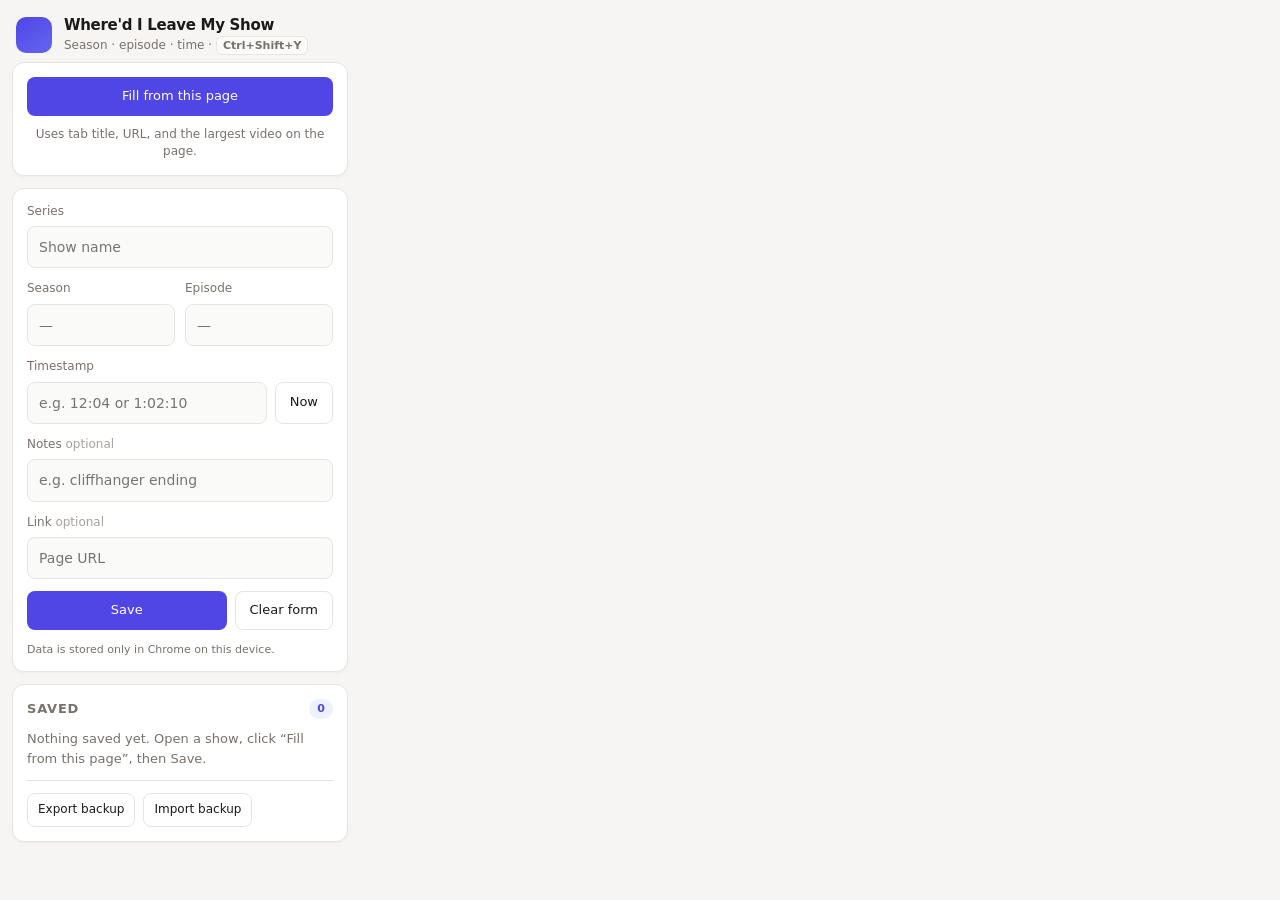
==== popup.html @ b23d99c8 "Initial commit" ====
<!DOCTYPE html>
<html lang="en">
  <head>
    <meta charset="UTF-8" />
    <meta name="viewport" content="width=device-width, initial-scale=1" />
    <title>Where'd I Leave My Show</title>
    <link rel="stylesheet" href="popup.css" />
  </head>
  <body>
    <p class="toast" role="status" id="status" aria-live="polite" hidden></p>
    <header class="top">
      <div class="brand">
        <span class="brand-mark" aria-hidden="true"></span>
        <div>
          <h1 class="app-title">Where'd I Leave My Show</h1>
          <p class="tagline">Season · episode · time · <kbd class="kbd-hint" id="kbdHint" title="Open this popup">…</kbd></p>
        </div>
      </div>
    </header>

    <section class="panel capture" aria-label="Capture from this tab">
      <button type="button" class="btn primary" id="btnCapture">Fill from this page</button>
      <p class="hint" id="captureHint">Uses tab title, URL, and the largest video on the page.</p>
    </section>

    <form class="panel form" id="form" autocomplete="off">
      <p class="editing-banner" id="editingBanner" hidden>Editing saved entry — save to update.</p>
      <label class="field">
        <span>Series</span>
        <input type="text" id="title" name="title" placeholder="Show name" required />
      </label>
      <div class="row">
        <label class="field small">
          <span>Season</span>
          <input type="number" id="season" name="season" min="0" step="1" placeholder="—" />
        </label>
        <label class="field small">
          <span>Episode</span>
          <input type="number" id="episode" name="episode" min="0" step="1" placeholder="—" />
        </label>
      </div>
      <label class="field">
        <span>Timestamp</span>
        <div class="ts-row">
          <input type="text" id="timestamp" name="timestamp" placeholder="e.g. 12:04 or 1:02:10" inputmode="numeric" />
          <button type="button" class="btn ghost" id="btnNow" title="Use time from video on this page">Now</button>
        </div>
      </label>
      <label class="field">
        <span>Notes <span class="optional">optional</span></span>
        <input type="text" id="notes" name="notes" placeholder="e.g. cliffhanger ending" />
      </label>
      <label class="field">
        <span>Link <span class="optional">optional</span></span>
        <input type="url" id="url" name="url" placeholder="Page URL" />
      </label>
      <div class="actions">
        <button type="submit" class="btn primary" id="btnSave">Save</button>
        <button type="button" class="btn ghost" id="btnClear">Clear form</button>
      </div>
      <p class="privacy-note">Data is stored only in Chrome on this device.</p>
      <input type="hidden" id="editId" value="" />
    </form>

    <section class="panel list-wrap" aria-label="Saved shows">
      <div class="list-head">
        <h2>Saved</h2>
        <span class="badge" id="count">0</span>
      </div>
      <ul class="list" id="list"></ul>
      <p class="empty" id="empty">Nothing saved yet. Open a show, click “Fill from this page”, then Save.</p>
      <div class="backup-row">
        <button type="button" class="btn ghost small" id="btnExport">Export backup</button>
        <button type="button" class="btn ghost small" id="btnImport">Import backup</button>
        <input type="file" id="importFile" accept="application/json,.json" hidden />
      </div>
    </section>

    <script src="popup.js"></script>
  </body>
</html>
---- popup.css ----
:root {
  --bg: #f6f5f3;
  --surface: #ffffff;
  --text: #1c1917;
  --muted: #78716c;
  --line: #e7e5e4;
  --accent: #4f46e5;
  --accent-soft: #eef2ff;
  --radius: 12px;
  --font: ui-sans-serif, system-ui, -apple-system, "Segoe UI", Roboto, "Helvetica Neue", Arial, sans-serif;
}

* {
  box-sizing: border-box;
}

.sr-only {
  position: absolute;
  width: 1px;
  height: 1px;
  padding: 0;
  margin: -1px;
  overflow: hidden;
  clip: rect(0, 0, 0, 0);
  white-space: nowrap;
  border: 0;
}

.toast {
  margin: 0 12px 0;
  padding: 8px 12px;
  font-size: 12px;
  line-height: 1.35;
  color: #3730a3;
  background: var(--accent-soft);
  border-radius: var(--radius);
  border: 1px solid #c7d2fe;
}

.toast[hidden] {
  display: none;
}

.kbd-hint {
  font-family: inherit;
  font-size: 11px;
  font-weight: 600;
  padding: 2px 6px;
  border-radius: 6px;
  border: 1px solid var(--line);
  background: #fafaf9;
  color: var(--muted);
}

body {
  margin: 0;
  width: 360px;
  min-height: 200px;
  font-family: var(--font);
  font-size: 14px;
  line-height: 1.45;
  color: var(--text);
  background: var(--bg);
}

.top {
  padding: 16px 16px 8px;
}

.brand {
  display: flex;
  align-items: center;
  gap: 12px;
}

.brand-mark {
  width: 36px;
  height: 36px;
  border-radius: 10px;
  background: linear-gradient(145deg, var(--accent), #6366f1);
  flex-shrink: 0;
}

h1,
.app-title {
  margin: 0;
  font-size: 15px;
  font-weight: 600;
  letter-spacing: -0.02em;
  line-height: 1.25;
  max-width: 18em;
}

.app-title {
  hyphens: auto;
}

.tagline {
  margin: 2px 0 0;
  font-size: 12px;
  color: var(--muted);
}

.panel {
  margin: 0 12px 12px;
  padding: 14px;
  background: var(--surface);
  border: 1px solid var(--line);
  border-radius: var(--radius);
  box-shadow: 0 1px 2px rgba(28, 25, 23, 0.04);
}

.capture {
  text-align: center;
}

.capture .btn {
  width: 100%;
}

.hint {
  margin: 10px 0 0;
  font-size: 12px;
  color: var(--muted);
}

.editing-banner {
  margin: 0 0 12px;
  padding: 8px 10px;
  font-size: 12px;
  color: var(--accent);
  background: var(--accent-soft);
  border-radius: 8px;
}

.form .field {
  display: block;
  margin-bottom: 12px;
}

.form .field > span {
  display: block;
  font-size: 12px;
  font-weight: 500;
  color: var(--muted);
  margin-bottom: 6px;
}

.optional {
  font-weight: 400;
  color: #a8a29e;
}

input[type="text"],
input[type="url"],
input[type="number"] {
  width: 100%;
  padding: 10px 11px;
  border: 1px solid var(--line);
  border-radius: 8px;
  font: inherit;
  color: var(--text);
  background: #fafaf9;
  transition: border-color 0.15s, background 0.15s;
}

input:focus {
  outline: none;
  border-color: var(--accent);
  background: var(--surface);
}

.row {
  display: grid;
  grid-template-columns: 1fr 1fr;
  gap: 10px;
}

.ts-row {
  display: flex;
  gap: 8px;
  align-items: stretch;
}

.ts-row input {
  flex: 1;
  min-width: 0;
}

.actions {
  display: flex;
  gap: 8px;
  margin-top: 4px;
}

.actions .btn.primary {
  flex: 1;
}

.btn {
  font: inherit;
  cursor: pointer;
  border-radius: 8px;
  border: 1px solid transparent;
  padding: 9px 14px;
  font-size: 13px;
  font-weight: 500;
  transition: background 0.15s, border-color 0.15s, color 0.15s;
}

.btn.primary {
  background: var(--accent);
  color: #fff;
}

.btn.primary:hover {
  background: #4338ca;
}

.btn.ghost {
  background: transparent;
  border-color: var(--line);
  color: var(--text);
}

.btn.ghost:hover {
  background: var(--bg);
}

.btn.danger {
  color: #b91c1c;
  border-color: #fecaca;
  background: #fff;
}

.btn.danger:hover {
  background: #fef2f2;
}

.btn.icon {
  padding: 6px 10px;
  font-size: 12px;
}

.btn.small {
  padding: 7px 10px;
  font-size: 12px;
}

.privacy-note {
  margin: 12px 0 0;
  font-size: 11px;
  color: var(--muted);
  line-height: 1.4;
}

.backup-row {
  display: flex;
  flex-wrap: wrap;
  gap: 8px;
  margin-top: 12px;
  padding-top: 12px;
  border-top: 1px solid var(--line);
}

.list-wrap h2 {
  margin: 0;
  font-size: 13px;
  font-weight: 600;
  color: var(--muted);
  text-transform: uppercase;
  letter-spacing: 0.06em;
}

.list-head {
  display: flex;
  align-items: center;
  justify-content: space-between;
  margin-bottom: 10px;
}

.badge {
  font-size: 11px;
  font-weight: 600;
  color: var(--accent);
  background: var(--accent-soft);
  padding: 2px 8px;
  border-radius: 999px;
}

.list {
  list-style: none;
  margin: 0;
  padding: 0;
  display: flex;
  flex-direction: column;
  gap: 8px;
}

.card {
  border: 1px solid var(--line);
  border-radius: 10px;
  padding: 10px 10px 8px;
  background: #fafaf9;
}

.card-title {
  font-weight: 600;
  font-size: 14px;
  margin: 0 0 4px;
  line-height: 1.3;
}

.card-meta {
  font-size: 12px;
  color: var(--muted);
  margin: 0 0 6px;
}

.card-notes {
  font-size: 12px;
  color: var(--text);
  margin: 0 0 8px;
  opacity: 0.9;
}

.card-actions {
  display: flex;
  flex-wrap: wrap;
  gap: 6px;
  align-items: center;
}

.card-actions a {
  font-size: 12px;
  color: var(--accent);
  text-decoration: none;
  font-weight: 500;
}

.card-actions a:hover {
  text-decoration: underline;
}

.empty {
  margin: 0;
  font-size: 13px;
  color: var(--muted);
  line-height: 1.5;
}

.empty[hidden] {
  display: none;
}
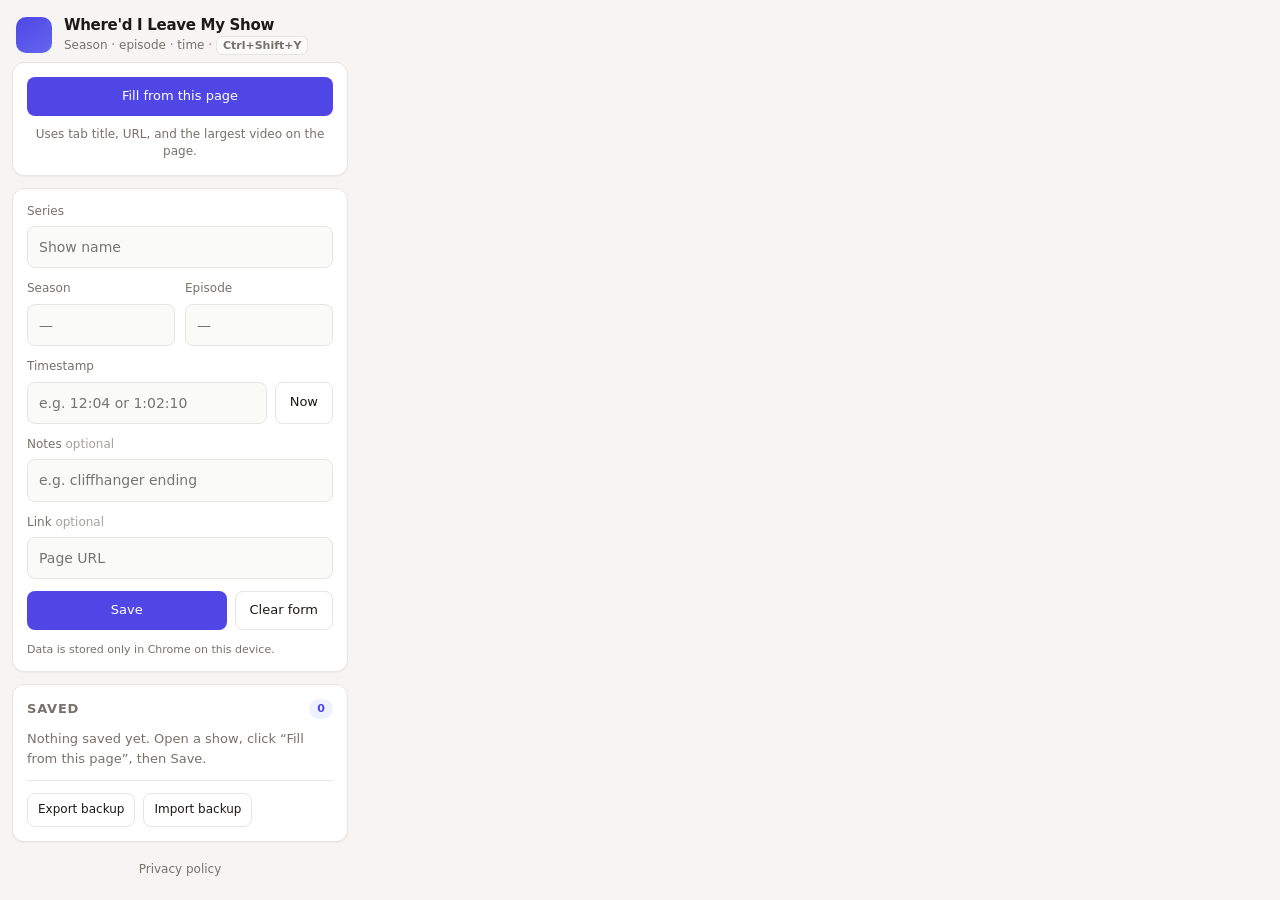
==== commit 2169e8c5: "Add privacy policy link in popup footer" ====
--- a/popup.html
+++ b/popup.html
@@ -76,6 +76,14 @@
       </div>
     </section>
 
+    <footer class="popup-footer">
+      <a
+        href="https://ronitbhatia.github.io/Where-did-I-Leave-My-Show/privacy-policy.html"
+        target="_blank"
+        rel="noopener noreferrer"
+        >Privacy policy</a>
+    </footer>
+
     <script src="popup.js"></script>
   </body>
 </html>
--- a/popup.css
+++ b/popup.css
@@ -352,3 +352,21 @@
 .empty[hidden] {
   display: none;
 }
+
+.popup-footer {
+  margin: 0 12px 14px;
+  padding-top: 4px;
+  text-align: center;
+}
+
+.popup-footer a {
+  font-size: 12px;
+  color: var(--muted);
+  text-decoration: none;
+  font-weight: 500;
+}
+
+.popup-footer a:hover {
+  color: var(--accent);
+  text-decoration: underline;
+}
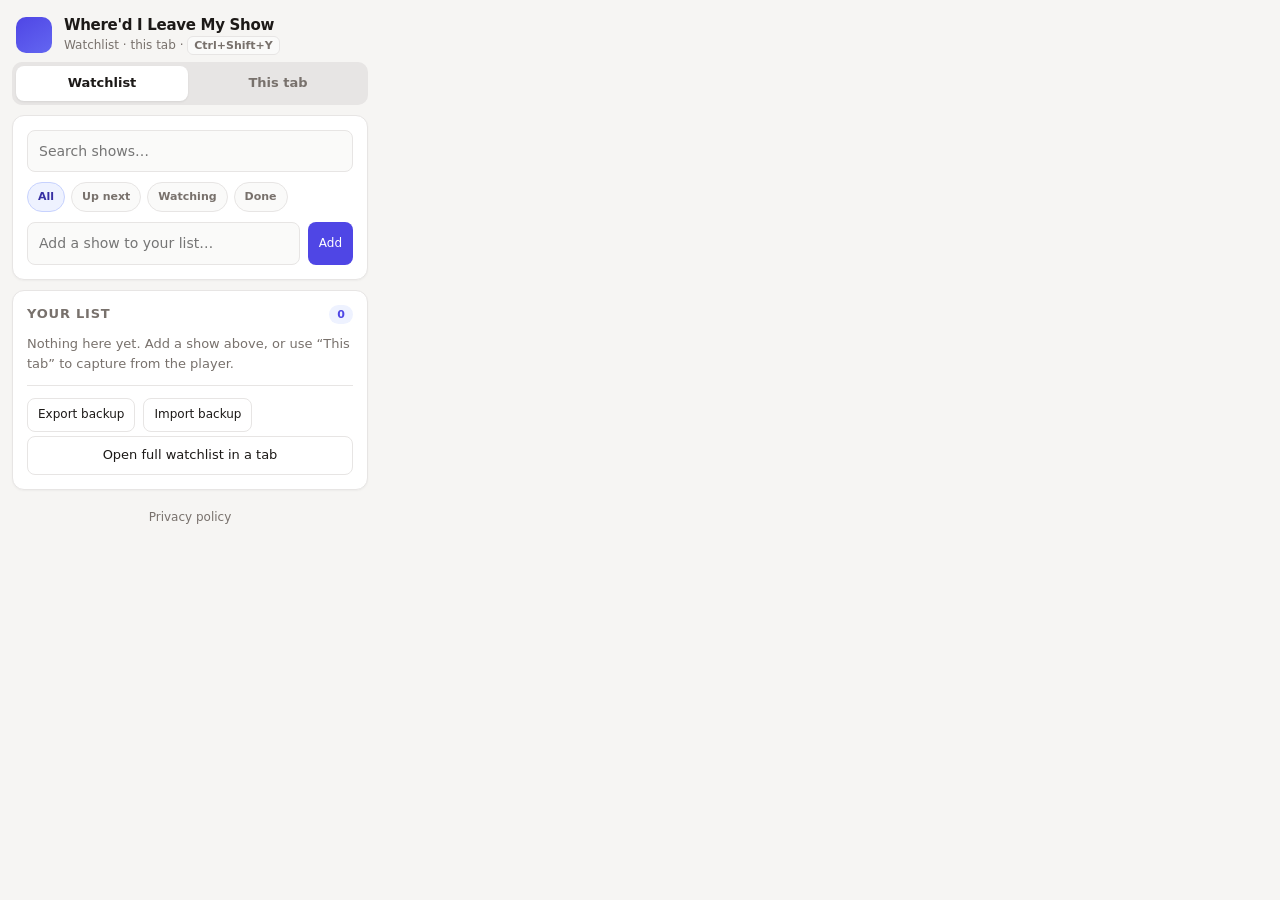
==== commit 0d153c61: "v1.3.0: tabbed watchlist, status filters, full-page view" ====
--- a/popup.html
+++ b/popup.html
@@ -6,75 +6,113 @@
     <title>Where'd I Leave My Show</title>
     <link rel="stylesheet" href="popup.css" />
   </head>
-  <body>
+  <body class="is-popup">
     <p class="toast" role="status" id="status" aria-live="polite" hidden></p>
     <header class="top">
       <div class="brand">
         <span class="brand-mark" aria-hidden="true"></span>
         <div>
           <h1 class="app-title">Where'd I Leave My Show</h1>
-          <p class="tagline">Season · episode · time · <kbd class="kbd-hint" id="kbdHint" title="Open this popup">…</kbd></p>
+          <p class="tagline">Watchlist · this tab · <kbd class="kbd-hint" id="kbdHint" title="Open this popup">…</kbd></p>
         </div>
       </div>
     </header>
 
-    <section class="panel capture" aria-label="Capture from this tab">
-      <button type="button" class="btn primary" id="btnCapture">Fill from this page</button>
-      <p class="hint" id="captureHint">Uses tab title, URL, and the largest video on the page.</p>
-    </section>
+    <nav class="tab-bar" role="tablist" aria-label="Main">
+      <button type="button" class="tab-btn" role="tab" id="tabWatchlist" aria-selected="true" aria-controls="panelWatchlist">
+        Watchlist
+      </button>
+      <button type="button" class="tab-btn" role="tab" id="tabCapture" aria-selected="false" aria-controls="panelCapture">
+        This tab
+      </button>
+    </nav>
 
-    <form class="panel form" id="form" autocomplete="off">
-      <p class="editing-banner" id="editingBanner" hidden>Editing saved entry — save to update.</p>
-      <label class="field">
-        <span>Series</span>
-        <input type="text" id="title" name="title" placeholder="Show name" required />
-      </label>
-      <div class="row">
-        <label class="field small">
-          <span>Season</span>
-          <input type="number" id="season" name="season" min="0" step="1" placeholder="—" />
+    <div id="panelWatchlist" class="tab-panel" role="tabpanel" aria-labelledby="tabWatchlist">
+      <div class="panel tools">
+        <label class="sr-only" for="wlSearch">Search watchlist</label>
+        <input type="search" id="wlSearch" class="search-input" placeholder="Search shows…" autocomplete="off" />
+        <div class="chips" id="wlChips" role="group" aria-label="Filter by status">
+          <button type="button" class="chip active" data-filter="all">All</button>
+          <button type="button" class="chip" data-filter="queue">Up next</button>
+          <button type="button" class="chip" data-filter="watching">Watching</button>
+          <button type="button" class="chip" data-filter="done">Done</button>
+        </div>
+        <div class="quick-add">
+          <label class="sr-only" for="quickTitle">Show title</label>
+          <input type="text" id="quickTitle" placeholder="Add a show to your list…" autocomplete="off" />
+          <button type="button" class="btn primary small" id="quickAdd">Add</button>
+        </div>
+      </div>
+
+      <section class="panel list-wrap" aria-label="Watchlist">
+        <div class="list-head">
+          <h2>Your list</h2>
+          <span class="badge" id="count">0</span>
+        </div>
+        <ul class="list" id="list"></ul>
+        <p class="empty" id="empty">Nothing here yet. Add a show above, or use “This tab” to capture from the player.</p>
+        <div class="backup-row">
+          <button type="button" class="btn ghost small" id="btnExport">Export backup</button>
+          <button type="button" class="btn ghost small" id="btnImport">Import backup</button>
+          <input type="file" id="importFile" accept="application/json,.json" hidden />
+        </div>
+        <button type="button" class="btn ghost full-width" id="openFullPage">Open full watchlist in a tab</button>
+      </section>
+    </div>
+
+    <div id="panelCapture" class="tab-panel" role="tabpanel" aria-labelledby="tabCapture" hidden>
+      <section class="panel capture" aria-label="Capture from this tab">
+        <button type="button" class="btn primary" id="btnCapture">Fill from this page</button>
+        <p class="hint" id="captureHint">Uses tab title, URL, and the largest video on the page.</p>
+      </section>
+
+      <form class="panel form" id="form" autocomplete="off">
+        <p class="editing-banner" id="editingBanner" hidden>Editing saved entry — save to update.</p>
+        <label class="field">
+          <span>Series</span>
+          <input type="text" id="title" name="title" placeholder="Show name" required />
         </label>
-        <label class="field small">
-          <span>Episode</span>
-          <input type="number" id="episode" name="episode" min="0" step="1" placeholder="—" />
+        <label class="field">
+          <span>List</span>
+          <select id="watchStatus" name="watchStatus">
+            <option value="queue">Up next</option>
+            <option value="watching" selected>Watching</option>
+            <option value="done">Done</option>
+          </select>
         </label>
-      </div>
-      <label class="field">
-        <span>Timestamp</span>
-        <div class="ts-row">
-          <input type="text" id="timestamp" name="timestamp" placeholder="e.g. 12:04 or 1:02:10" inputmode="numeric" />
-          <button type="button" class="btn ghost" id="btnNow" title="Use time from video on this page">Now</button>
+        <div class="row">
+          <label class="field small">
+            <span>Season</span>
+            <input type="number" id="season" name="season" min="0" step="1" placeholder="—" />
+          </label>
+          <label class="field small">
+            <span>Episode</span>
+            <input type="number" id="episode" name="episode" min="0" step="1" placeholder="—" />
+          </label>
         </div>
-      </label>
-      <label class="field">
-        <span>Notes <span class="optional">optional</span></span>
-        <input type="text" id="notes" name="notes" placeholder="e.g. cliffhanger ending" />
-      </label>
-      <label class="field">
-        <span>Link <span class="optional">optional</span></span>
-        <input type="url" id="url" name="url" placeholder="Page URL" />
-      </label>
-      <div class="actions">
-        <button type="submit" class="btn primary" id="btnSave">Save</button>
-        <button type="button" class="btn ghost" id="btnClear">Clear form</button>
-      </div>
-      <p class="privacy-note">Data is stored only in Chrome on this device.</p>
-      <input type="hidden" id="editId" value="" />
-    </form>
-
-    <section class="panel list-wrap" aria-label="Saved shows">
-      <div class="list-head">
-        <h2>Saved</h2>
-        <span class="badge" id="count">0</span>
-      </div>
-      <ul class="list" id="list"></ul>
-      <p class="empty" id="empty">Nothing saved yet. Open a show, click “Fill from this page”, then Save.</p>
-      <div class="backup-row">
-        <button type="button" class="btn ghost small" id="btnExport">Export backup</button>
-        <button type="button" class="btn ghost small" id="btnImport">Import backup</button>
-        <input type="file" id="importFile" accept="application/json,.json" hidden />
-      </div>
-    </section>
+        <label class="field">
+          <span>Timestamp</span>
+          <div class="ts-row">
+            <input type="text" id="timestamp" name="timestamp" placeholder="e.g. 12:04 or 1:02:10" inputmode="numeric" />
+            <button type="button" class="btn ghost" id="btnNow" title="Use time from video on this page">Now</button>
+          </div>
+        </label>
+        <label class="field">
+          <span>Notes <span class="optional">optional</span></span>
+          <input type="text" id="notes" name="notes" placeholder="e.g. cliffhanger ending" />
+        </label>
+        <label class="field">
+          <span>Link <span class="optional">optional</span></span>
+          <input type="url" id="url" name="url" placeholder="Page URL" />
+        </label>
+        <div class="actions">
+          <button type="submit" class="btn primary" id="btnSave">Save</button>
+          <button type="button" class="btn ghost" id="btnClear">Clear form</button>
+        </div>
+        <p class="privacy-note">Data is stored only in Chrome on this device.</p>
+        <input type="hidden" id="editId" value="" />
+      </form>
+    </div>
 
     <footer class="popup-footer">
       <a
@@ -84,6 +122,7 @@
         >Privacy policy</a>
     </footer>
 
+    <script src="wl-shared.js"></script>
     <script src="popup.js"></script>
   </body>
 </html>
--- a/popup.css
+++ b/popup.css
@@ -54,13 +54,109 @@
 
 body {
   margin: 0;
-  width: 360px;
-  min-height: 200px;
   font-family: var(--font);
   font-size: 14px;
   line-height: 1.45;
   color: var(--text);
   background: var(--bg);
+}
+
+body.is-popup {
+  width: 380px;
+  min-height: 200px;
+}
+
+.tab-bar {
+  display: flex;
+  gap: 4px;
+  margin: 0 12px 10px;
+  padding: 4px;
+  background: #e7e5e4;
+  border-radius: 10px;
+}
+
+.tab-btn {
+  flex: 1;
+  font: inherit;
+  font-size: 13px;
+  font-weight: 600;
+  padding: 8px 10px;
+  border: none;
+  border-radius: 8px;
+  background: transparent;
+  color: var(--muted);
+  cursor: pointer;
+  transition: background 0.15s, color 0.15s;
+}
+
+.tab-btn[aria-selected="true"] {
+  background: var(--surface);
+  color: var(--text);
+  box-shadow: 0 1px 2px rgba(28, 25, 23, 0.08);
+}
+
+.tab-btn:focus-visible {
+  outline: 2px solid var(--accent);
+  outline-offset: 2px;
+}
+
+.tab-panel[hidden] {
+  display: none !important;
+}
+
+.tools.panel {
+  margin-bottom: 10px;
+}
+
+.search-input {
+  margin-bottom: 10px;
+}
+
+.chips {
+  display: flex;
+  flex-wrap: wrap;
+  gap: 6px;
+  margin-bottom: 10px;
+}
+
+.chip {
+  font: inherit;
+  font-size: 11px;
+  font-weight: 600;
+  padding: 6px 10px;
+  border-radius: 999px;
+  border: 1px solid var(--line);
+  background: #fafaf9;
+  color: var(--muted);
+  cursor: pointer;
+  transition: background 0.15s, border-color 0.15s, color 0.15s;
+}
+
+.chip.active {
+  background: var(--accent-soft);
+  border-color: #c7d2fe;
+  color: #3730a3;
+}
+
+.chip:focus-visible {
+  outline: 2px solid var(--accent);
+  outline-offset: 2px;
+}
+
+.quick-add {
+  display: flex;
+  gap: 8px;
+  align-items: stretch;
+}
+
+.quick-add input {
+  flex: 1;
+  min-width: 0;
+}
+
+.btn.full-width {
+  width: 100%;
+  margin-top: 4px;
 }
 
 .top {
@@ -153,7 +249,9 @@
 
 input[type="text"],
 input[type="url"],
-input[type="number"] {
+input[type="number"],
+input[type="search"],
+select {
   width: 100%;
   padding: 10px 11px;
   border: 1px solid var(--line);
@@ -164,10 +262,15 @@
   transition: border-color 0.15s, background 0.15s;
 }
 
-input:focus {
+input:focus,
+select:focus {
   outline: none;
   border-color: var(--accent);
   background: var(--surface);
+}
+
+select {
+  cursor: pointer;
 }
 
 .row {
@@ -304,11 +407,43 @@
   background: #fafaf9;
 }
 
+.card-top {
+  display: flex;
+  align-items: flex-start;
+  justify-content: space-between;
+  gap: 8px;
+  margin-bottom: 4px;
+}
+
+.card-top .card-title {
+  flex: 1;
+  min-width: 0;
+  margin-bottom: 0;
+}
+
+.status-wrap {
+  flex-shrink: 0;
+}
+
+.status-select {
+  width: auto;
+  min-width: 0;
+  max-width: 7.5rem;
+  padding: 5px 8px;
+  font-size: 11px;
+  font-weight: 600;
+  border-radius: 6px;
+}
+
 .card-title {
   font-weight: 600;
   font-size: 14px;
   margin: 0 0 4px;
   line-height: 1.3;
+}
+
+.card-top + .card-meta {
+  margin-top: 0;
 }
 
 .card-meta {
